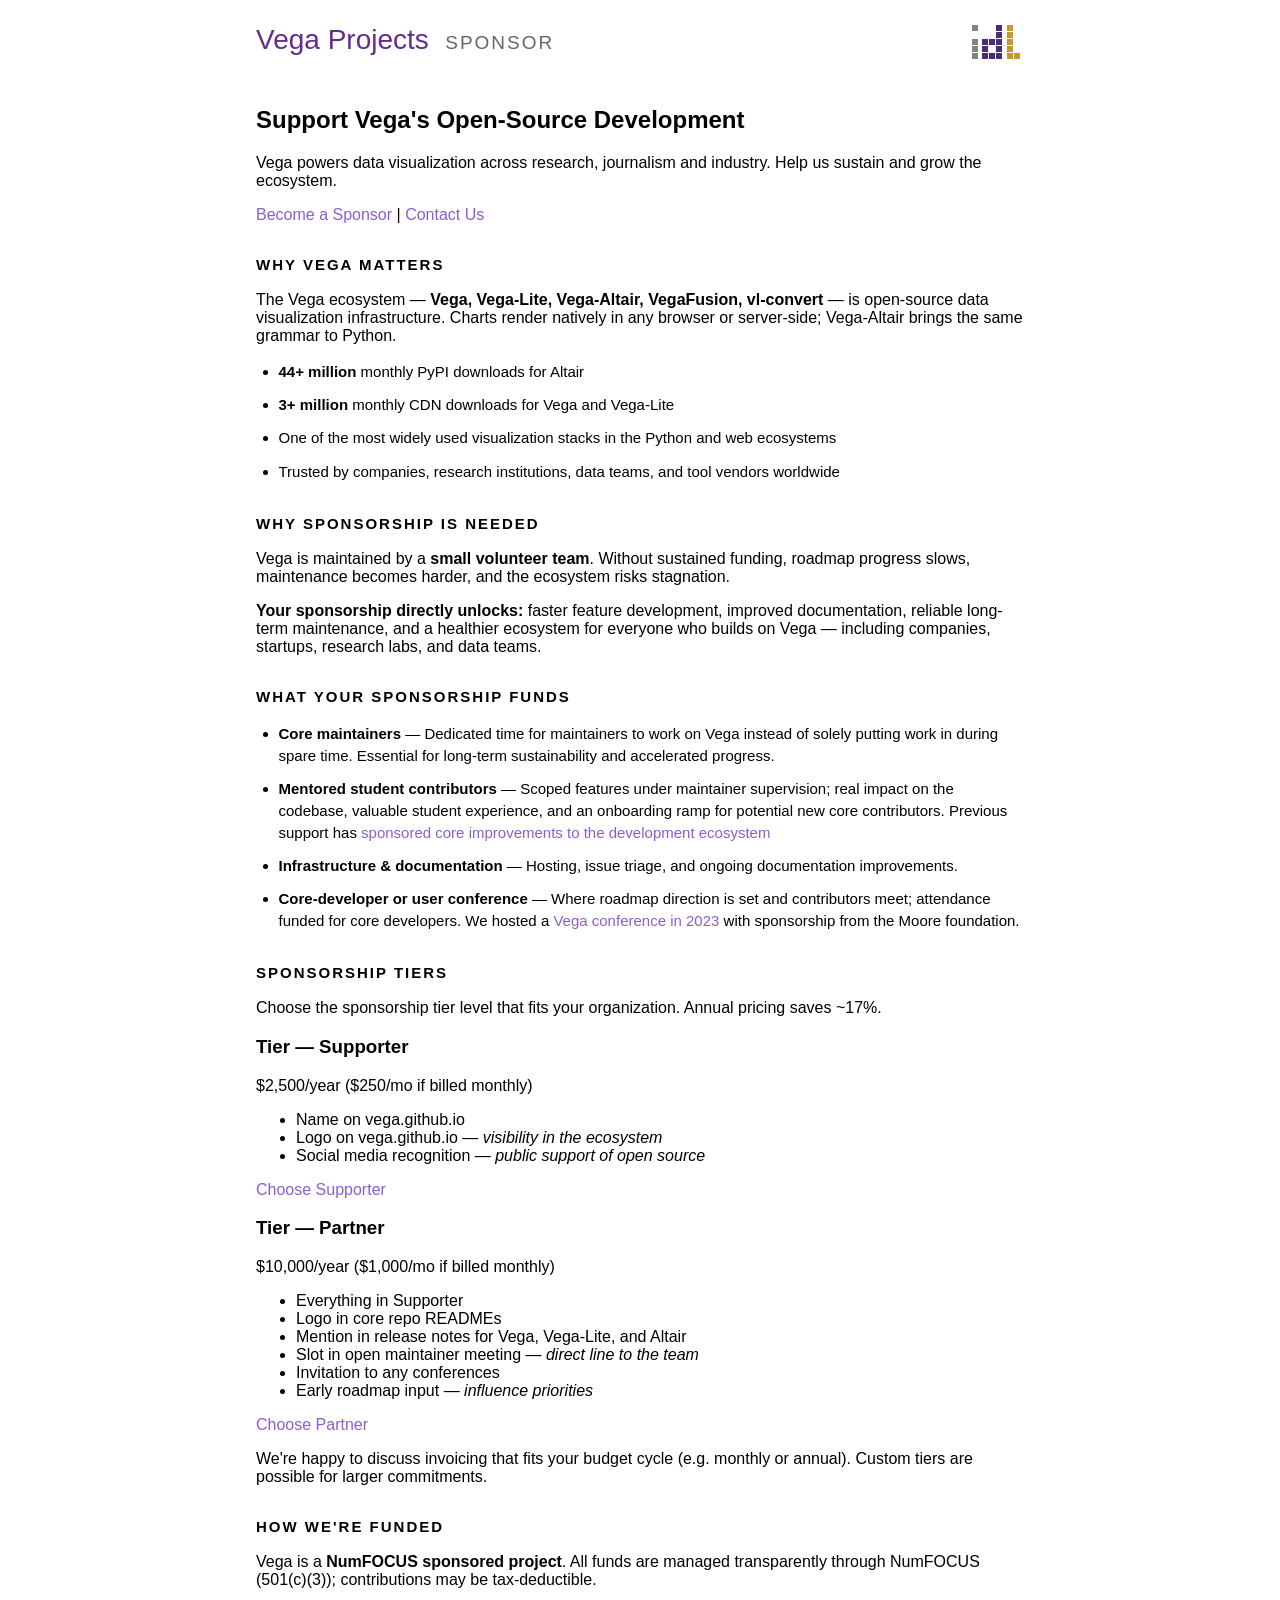
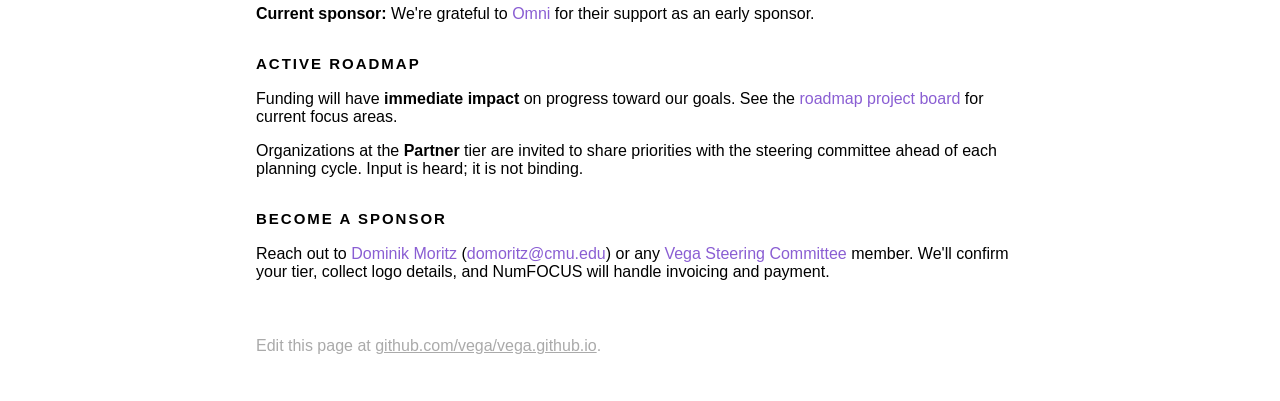
==== sponsor/index.html @ 0caa0bfd "updates" ====
<!DOCTYPE HTML>
<html>

<head>
    <meta charset="utf-8">
    <meta http-equiv="x-ua-compatible" content="ie=edge">
    <meta name="viewport" content="width=device-width, initial-scale=1.0">
    <title>Sponsor Vega</title>
    <meta name="description" content="Support Vega's open-source data visualization ecosystem. Your sponsorship enables faster feature development, better documentation, and reliable long-term maintenance — across research, journalism and industry worldwide.">

    <meta name="twitter:card" value="summary_large_image">
    <meta name="twitter:site" value="@vega_vis">
    <meta name="twitter:title" value="Sponsor Vega">
    <meta name="twitter:description" value="Support Vega's open-source data visualization ecosystem. Sponsorship enables faster development, better documentation, and reliable long-term maintenance.">

    <link rel="shortcut icon" href="../favicon.ico" />
    <link rel="stylesheet" type="text/css" href="../css/main.css" />
</head>

<body>
    <div id="main">
        <div class="header">
            <div class="pull-right">
                <a href="https://idl.cs.washington.edu/" title="Interactive Data Lab">
                    <img src="../images/idl-logo.png" />
                </a>
            </div>
            <div class="mark">
                <a href="../index.html" style="color: inherit; text-decoration: none;"><span class="uw">Vega Projects</span></a>
            </div>
            <div id="title">Sponsor</div>
            <br/>
        </div>

        <div class="content sponsor">
            <section class="hero">
                <h1>Support Vega's Open-Source Development</h1>
                <p>Vega powers data visualization across research, journalism and industry. Help us sustain and grow the ecosystem.</p>
                <div class="ctas">
                    <a href="#become-a-sponsor">Become a Sponsor</a>
                    |
                    <a href="#contact">Contact Us</a>
                </div>
            </section>

            <section>
                <div class="header">
                    <div class="lead">Why Vega Matters</div>
                </div>
                <p>
                    The Vega ecosystem — <strong>Vega, Vega-Lite, Vega-Altair, VegaFusion, vl-convert</strong> — is open-source data visualization infrastructure. Charts render natively in any browser or server-side; Vega-Altair brings the same grammar to Python.
                </p>
                <ul class="content-list">
                    <li><strong>44+ million</strong> monthly PyPI downloads for Altair</li>
                    <li><strong>3+ million</strong> monthly CDN downloads for Vega and Vega-Lite</li>
                    <li>One of the most widely used visualization stacks in the Python and web ecosystems</li>
                    <li>Trusted by companies, research institutions, data teams, and tool vendors worldwide</li>
                </ul>
            </section>

            <section class="alt">
                <div class="header">
                    <div class="lead">Why Sponsorship Is Needed</div>
                </div>
                <p>
                    Vega is maintained by a <strong>small volunteer team</strong>. Without sustained funding, roadmap progress slows, maintenance becomes harder, and the ecosystem risks stagnation.
                </p>
                <p>
                    <strong>Your sponsorship directly unlocks:</strong> faster feature development, improved documentation, reliable long-term maintenance, and a healthier ecosystem for everyone who builds on Vega — including companies, startups, research labs, and data teams.
                </p>
            </section>

            <section>
                <div class="header">
                    <div class="lead">What Your Sponsorship Funds</div>
                </div>
                <ul class="content-list">
                    <li><strong>Core maintainers</strong> — Dedicated time for maintainers to work on Vega instead of solely putting work in during spare time. Essential for long-term sustainability and accelerated progress.</li>
                    <li><strong>Mentored student contributors</strong> — Scoped features under maintainer supervision; real impact on the codebase, valuable student experience, and an onboarding ramp for potential new core contributors. Previous support has <a href="https://github.com/vega/.github/discussions/28">sponsored core improvements to the development ecosystem</a></li>
                    <li><strong>Infrastructure &amp; documentation</strong> — Hosting, issue triage, and ongoing documentation improvements.</li>
                    <li><strong>Core-developer or user conference</strong> — Where roadmap direction is set and contributors meet; attendance funded for core developers. We hosted a <a href="https://idl.cs.washington.edu/vega-conf/">Vega conference in 2023</a> with sponsorship from the Moore foundation.</li>
                </ul>
            </section>

            <section class="alt" id="tiers">
                <div class="header">
                    <div class="lead">Sponsorship Tiers</div>
                </div>
                <p class="intro">Choose the sponsorship tier level that fits your organization. Annual pricing saves ~17%.</p>

                <div class="tier-cards">
                    <div class="tier-card">
                        <h3>Tier — Supporter</h3>
                        <div class="tier-price">$2,500/year <span class="price-alt">($250/mo if billed monthly)</span></div>
                        <ul class="tier-benefits">
                            <li>Name on vega.github.io</li>
                            <li>Logo on vega.github.io — <em>visibility in the ecosystem</em></li>
                            <li>Social media recognition — <em>public support of open source</em></li>
                        </ul>
                        <a href="#become-a-sponsor">Choose Supporter</a>
                    </div>

                    <div class="tier-card recommended">
                        <h3>Tier — Partner</h3>
                        <div class="tier-price">$10,000/year <span class="price-alt">($1,000/mo if billed monthly)</span></div>
                        <ul class="tier-benefits">
                            <li>Everything in Supporter</li>
                            <li>Logo in core repo READMEs</li>
                            <li>Mention in release notes for Vega, Vega-Lite, and Altair</li>
                            <li>Slot in open maintainer meeting — <em>direct line to the team</em></li>
                            <li>Invitation to any conferences</li>
                            <li>Early roadmap input — <em>influence priorities</em></li>
                        </ul>
                        <a href="#become-a-sponsor">Choose Partner</a>
                    </div>
                </div>
                
                <p class="note">We're happy to discuss invoicing that fits your budget cycle (e.g. monthly or annual). Custom tiers are possible for larger commitments.</p>
            </section>

            <section>
                <div class="header">
                    <div class="lead">How We're Funded</div>
                </div>
                <p>Vega is a <strong>NumFOCUS sponsored project</strong>. All funds are managed transparently through NumFOCUS (501(c)(3)); contributions may be tax-deductible.</p>
                <p><strong>Current sponsor:</strong> We're grateful to <a href="https://omni.co">Omni</a> for their support as an early sponsor.</p>
            </section>

            <section class="alt">
                <div class="header">
                    <div class="lead">Active Roadmap</div>
                </div>
                <p>Funding will have <strong>immediate impact</strong> on progress toward our goals. See the <a href="https://github.com/orgs/vega/projects/9/views/3?pane=info">roadmap project board</a> for current focus areas.</p>
                <p>Organizations at the <strong>Partner</strong> tier are invited to share priorities with the steering committee ahead of each planning cycle. Input is heard; it is not binding.</p>
            </section>

            <section class="cta" id="become-a-sponsor">
                <span id="contact" aria-hidden="true"></span>
                <div class="header">
                    <div class="lead">Become a Sponsor</div>
                </div>
                <p>
                    Reach out to <a href="https://github.com/domoritz">Dominik Moritz</a> (<a href="mailto:domoritz@cmu.edu">domoritz@cmu.edu</a>) or any <a href="https://github.com/vega/.github/blob/main/STEERING-COMMITTEE.md">Vega Steering Committee</a> member. We'll confirm your tier, collect logo details, and NumFOCUS will handle invoicing and payment.
                </p>
            </section>
        </div>

        <div class="footer">
            Edit this page at
            <a href="https://github.com/vega/vega.github.io">github.com/vega/vega.github.io</a>.
        </div>

    </div>
</body>

</html>
---- css/main.css ----
body {
  font-family: Avenir, 'Helvetica Neue', Helvetica, Arial;
}

a {
  color: #8a5ed3;
  text-decoration: none;
}

a:hover {
  text-decoration: underline;
}

img {
  border: none;
}

strong,
b {
  font-weight: 600;
}

.right {
  margin-top: 2.0em;
  margin-left: 1em;
  float: right;
}

.pull-right {
  float: right;
  margin-top: -5px;
}

/* --- */

#main {
  max-width: 800px;
  display: flex;
  flex-direction: column;
  margin: 0 auto;
  box-sizing: border-box;
  padding: 16px;
}

.heading {
  margin-bottom: 5px;
  font-weight: 600;
  text-transform: uppercase;
  letter-spacing: 1px;
}

.uw {
  font-weight: 500;
  color: #652c90;
}

/* --- */

.header {
  margin-bottom: 18px;
}

.content .header {
  margin-top: 2em;
}

.header .mark {
  font-size: 28px;
  margin-right: 12px;
}

.header .mark,
#title {
  display: inline-block;
}

.header #title {
  font-size: 19px;
  font-weight: 100;
  color: #666;
  text-transform: uppercase;
  letter-spacing: 2px;
}

.header .lead {
  font-weight: 700;
}

.footer {
  margin-top: 40px;
  height: 40px;
  color: #aaa;
}

.footer a {
  color: #aaa;
  text-decoration: underline;
}

.new {
  background-color: #AB0202;
  color: white;
  padding: 1px 4px 1px 6px;
  font-size: 0.9em;
  border-radius: 2px;
  text-transform: uppercase;
}

/* --- */

.gutter {
  position: fixed;
  z-index: 5;
  height: 100%;
  background-color: white;
  left: 0;
  top: 0;
  padding-left: 20px;
  padding-top: 14px;
  padding-right: 4px;
}

.nav {
  margin-top: 55px;
}

.nav>a {
  font-size: 10px;
  font-weight: 500;
  text-transform: uppercase;
  letter-spacing: 2px;
  margin-right: 0.5em;
}

.nav .sub {
  margin-left: 2px;
  margin-bottom: 0.5em;
  font-size: 12px;
}

.twitter {
  display: inline-block;
  vertical-align: middle;
  width: 18px;
  height: 15px;
  background-position: 1px 2px;
  background-image: url([data-uri]);
  border: 1px solid #fff;
  border-radius: 4px;
}

.twitter:hover {
  background-color: #ca9eff;
  border-color: #8a5ed3;
}

.orgs {
  position: fixed;
  bottom: 16px;
}

.orgs a {
  display: block;
  margin-top: 4px;
}

.orgs img {
  border-radius: 4px;
}

.orgs a img:hover {
  box-shadow: 2px 2px 18px #8a5ed3;
}

/* --- */

.mission {
  margin-top: -4px;
  margin-bottom: 18px;
  font-size: 16px;
}

.spotlight {
  position: relative;
  margin-bottom: 1.3em;
  height: 200px;
}

.spotlight a {
  position: absolute;
  left: 0;
  top: 0;
  color: #000;
  display: none;
}

.spotlight .active {
  display: block;
}

.spotlight img {
  width: 780px;
  border-top-right-radius: 12px;
  border-bottom-left-radius: 12px;
}

.spotlight:hover img {
  box-shadow: 2px 2px 18px #8a5ed3;
}

.spotlight div {
  position: absolute;
  bottom: 15px;
  right: 35px;
  background: rgba(255, 255, 255, 0.95);
  border: 1px solid #ccc;
  border-top-right-radius: 6px;
  border-bottom-left-radius: 6px;
  padding: 4px 6px;
  text-align: right;
  font-size: 14px;
  font-weight: 500;
}

.lead {
  font-size: 15px;
  font-weight: 600;
  text-transform: uppercase;
  letter-spacing: 2px;
}

div.lead {
  margin-bottom: 0.5em;
}

.sidepanel {
  float: right;
  width: 200px;
}

.update,
.course {
  font-size: 14px;
  margin-bottom: 1em;
}

.update a {
  font-weight: 500;
}

.update .date,
.course .level {
  font-style: italic;
}

.courses {
  margin-top: 1.5em;
}

.recents {
  width: 570px;
}

.allpubs {
  margin-left: 1em;
  font-size: 13px;
  line-height: 20px;
  font-weight: 400;
  letter-spacing: 0px;
}

.recents .event {
  font-weight: 500;
  margin-bottom: 1em;
  font-size: 14px;
}

.recent .paper div.title,
.recent .paper div.authors,
.recent .paper div.venue {
  display: inline;
  margin-right: 0.4em;
}

/* --- */

.pub>.title {
  font-size: 19px;
  font-weight: 600;
}

.pub>.authors {
  font-size: 16px;
  margin-bottom: 1em;
}

.pub>.figure {
  margin: 1.5em 0 1.5em 25px;
}

.pub>.figure img {
  max-width: 700px;
}

.pub>.figure .caption {
  font-size: 13px;
  margin-right: 25px;
}

.pub .heading {
  margin-top: 24px;
  margin-bottom: 5px;
  font-size: 12px;
}

.pub .text,
.pub .materials {
  font-size: 15px;
  font-weight: 300;
  margin-bottom: 1em;
}

.pub .player {
  margin-top: 4px;
}

.papers {
  margin-bottom: 2em;
}

.papers .heading {
  margin-left: 138px;
  margin-bottom: 10px;
  font-size: 15px;
}

.paper {
  font-size: 15px;
  font-weight: 300;
  line-height: 20px;
  margin-bottom: 1.5em;
  clear: left;
}

.paper .entry {
  margin-left: 138px;
  line-height: 1.2em;
}

.paper .title {
  font-weight: 600;
}

.paper .journal {
  font-style: italic;
}

.links {
  margin-top: 10px;
}

.paper .note,
.links .note {
  font-weight: 500;
}

pre.bibtex {
  font-family: Courier New, monospace;
  font-size: 16px;
  line-height: 22px;
  white-space: pre-wrap;
}

.project .teaser-img {
  position: relative;
}

.project .play-button {
  position: absolute;
  opacity: 0.7;
  top: 110px;
  left: 300px;
  cursor: pointer;
}

.project .play-button:hover {
  opacity: 0.8;
}

.project .teaser-video {
  display: none;
}

.project .title sup {
  font-weight: 100;
  font-size: 12px;
  color: #666;
}

.project .abstract a {
  font-weight: 600;
}

.project a.btn {
  display: inline-block;
  font-weight: 400;
  text-align: center;
  vertical-align: middle;
  cursor: pointer;
  border: 1px solid #652C90;
  padding: 6px 12px;
  font-size: 14px;
  line-height: 1.42857143;
  border-radius: 4px;
  color: #FFF;
  background-color: #652C90;
  margin: 10px 0;
}

.project .btn:hover {
  background-color: #8A5ED3;
  border-color: #8A5ED3;
}

.thumbnail-wrapper {
  display: flex;
  justify-content: space-between;
  align-content: space-between;
  font-size: 15px;
  font-weight: 300;
  line-height: 20px;
  margin-bottom: 1.5em;
  clear: left;
}

.thumbnail {
  display: flex;
  flex-direction: column;
  width: calc(50% - 20px);
  box-sizing: border-box;
}

.thumbnail .desc {
  text-align: left;
}

.thumbnail .lead {
  text-align: left;
  font-weight: 500;
}

.thumbnail--image {
  height: 225px;
  padding: 4px;
  border: 1px solid #ccc;
  margin-bottom: 16px;
}

.thumbnail--image img {
  object-fit: cover;
  width: 100%;
  min-height: 100%;
  max-height: 100%;
}

/* --- */

.people .heading {
  margin-top: 1em;
  margin-bottom: 10px;
  font-size: 15px;
}

.people .list {
  width: 790px;
  -moz-column-count: 3;
  -webkit-column-count: 3;
  column-count: 3;
}

.person,
.group {
  position: relative;
  display: inline-block;
  vertical-align: top;
  padding-right: 10px;
  padding-bottom: 10px;
  width: 123px;
  height: 176px;
  overflow: hidden;
}

.group,
.group img {
  width: 256px;
}

.person a,
.group a {
  position: absolute;
}

.person img {
  border-radius: 12px;
  width: 123px;
  opacity: 0.7;
}

.person img:hover {
  opacity: 0.9;
}

.person .nickname {
  position: absolute;
  z-index: 2;
  left: 12px;
  bottom: 12px;
  color: black;
  font-size: 18px;
  font-weight: 500;
  color: #fff;
  text-shadow: 1px 1px 3px #000;
  pointer-events: none;
}

.person:hover .nickname {
  color: #aa7ef3;
  text-shadow: 1px 1px 3px #000;
}

.group .name {
  margin-top: 2em;
  font-size: 19px;
  font-weight: 500;
}

.group .affiliation {
  font-style: italic;
  font-size: 16px;
}

.group .interests {
  margin-top: 0.5em;
  font-size: 14px;
}

.about a.b {
  font-weight: 600;
}

.about .lead {
  margin-top: 1.5em;
}

.about .quote {
  padding-right: 5px;
  margin-bottom: 1.3em;
  font-style: italic;
}

.about .para {
  margin-bottom: 0.5em;
}

.about .quote,
.about .para {
  line-height: 24px;
}

/* --- sponsor / content pages --- */

.sponsor-table-wrapper {
  overflow-x: auto;
}

.sponsor-table {
  width: 100%;
  border-collapse: collapse;
  font-size: 15px;
  font-weight: 300;
  line-height: 20px;
  margin: 1em 0 1.5em;
}

.sponsor-table th,
.sponsor-table td {
  border: 1px solid #ddd;
  padding: 8px 12px;
  text-align: left;
}

.sponsor-table th {
  font-weight: 600;
  background-color: #f9f9f9;
}

.sponsor-table tbody tr:nth-child(even) {
  background-color: #fcfcfc;
}

.content-list {
  font-size: 15px;
  font-weight: 300;
  line-height: 22px;
  margin: 0.5em 0 1.5em;
  padding-left: 1.5em;
}

.content-list li {
  margin-bottom: 0.75em;
}

@media only screen and (max-width: 425px) {
  .thumbnail-wrapper {
    flex-direction: column;
  }
  .thumbnail {
    margin-top: 16px;
    width: 100%;
  }
}
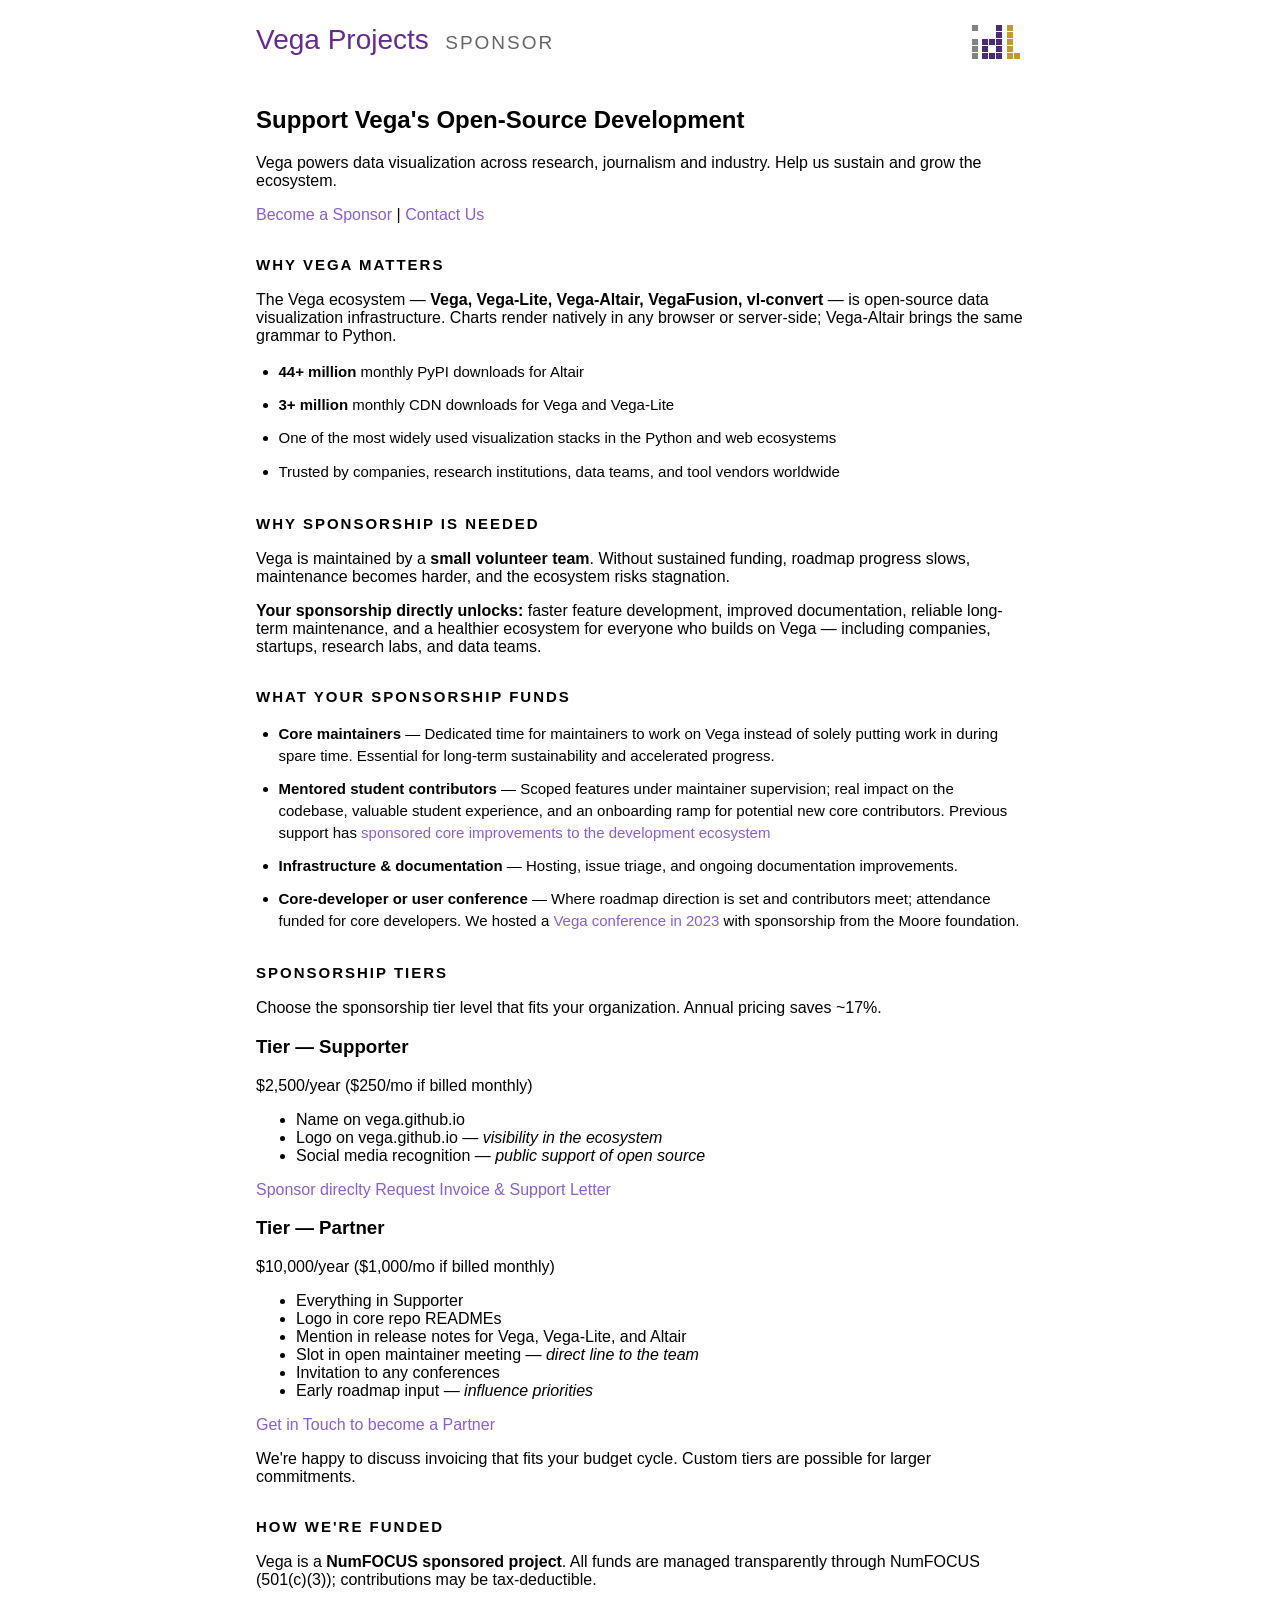
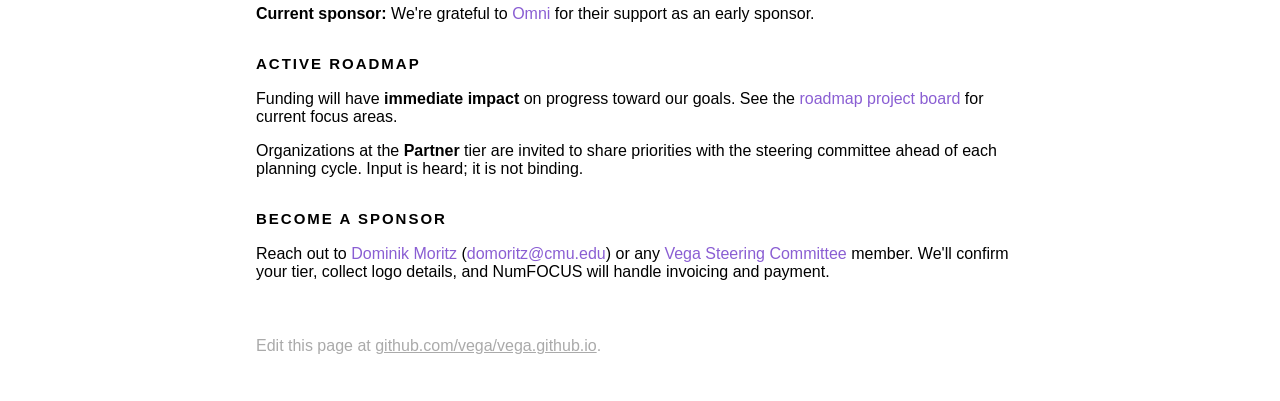
==== commit d92dc585: "Add sponsorship links" ====
--- a/sponsor/index.html
+++ b/sponsor/index.html
@@ -97,7 +97,8 @@
                             <li>Logo on vega.github.io — <em>visibility in the ecosystem</em></li>
                             <li>Social media recognition — <em>public support of open source</em></li>
                         </ul>
-                        <a href="#become-a-sponsor">Choose Supporter</a>
+                        <a href="https://payments-na1.hubspot.com/payments/purchase/hscs_MJEKsvsFmplfw3B5AlAZMUN0iY0MD1IWoNTGQusKEj3BFd1PIaNNZUhutEFZ0ftT?referrer=SPONSOR">Sponsor direclty</a>
+                        <a href="mailto:domoritz@cmu.edu">Request Invoice & Support Letter</a>
                     </div>
 
                     <div class="tier-card recommended">
@@ -111,11 +112,11 @@
                             <li>Invitation to any conferences</li>
                             <li>Early roadmap input — <em>influence priorities</em></li>
                         </ul>
-                        <a href="#become-a-sponsor">Choose Partner</a>
+                        <a href="mailto:domoritz@cmu.edu">Get in Touch to become a Partner</a>
                     </div>
                 </div>
                 
-                <p class="note">We're happy to discuss invoicing that fits your budget cycle (e.g. monthly or annual). Custom tiers are possible for larger commitments.</p>
+                <p class="note">We're happy to discuss invoicing that fits your budget cycle. Custom tiers are possible for larger commitments.</p>
             </section>
 
             <section>
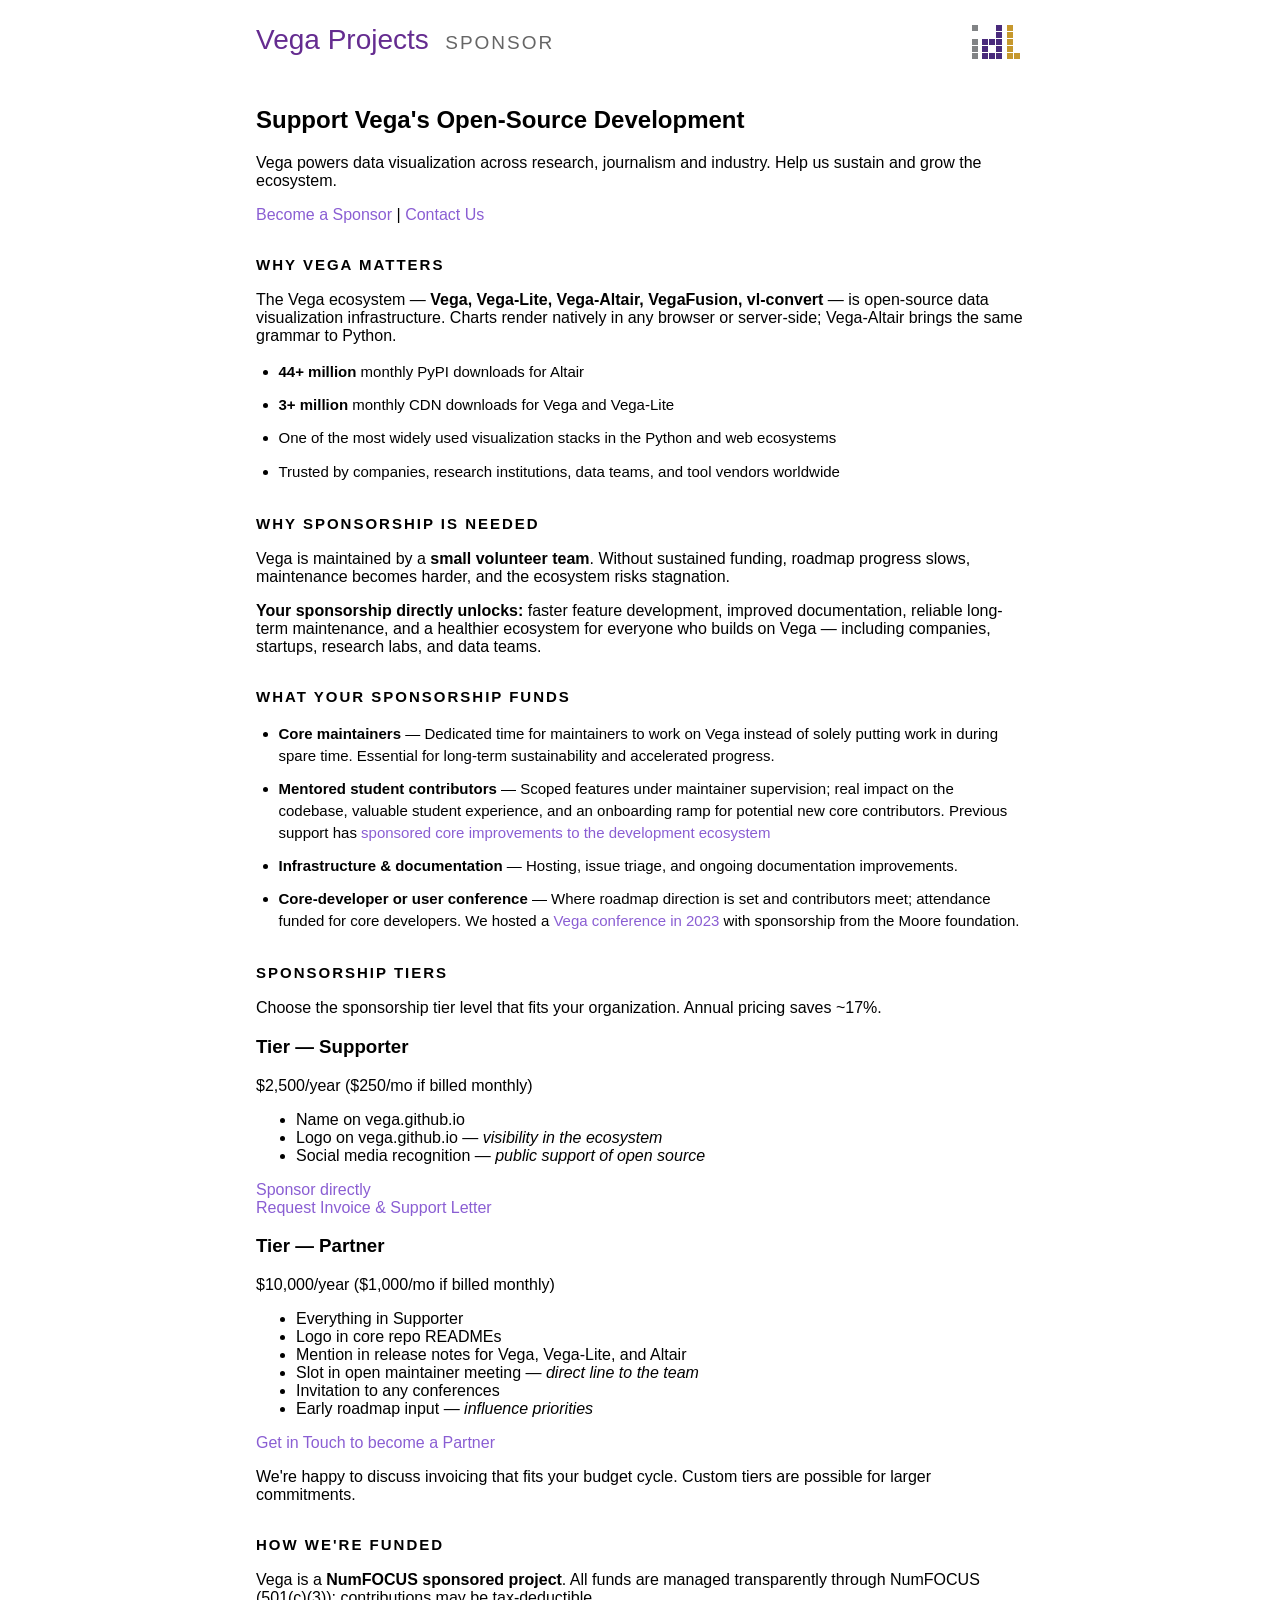
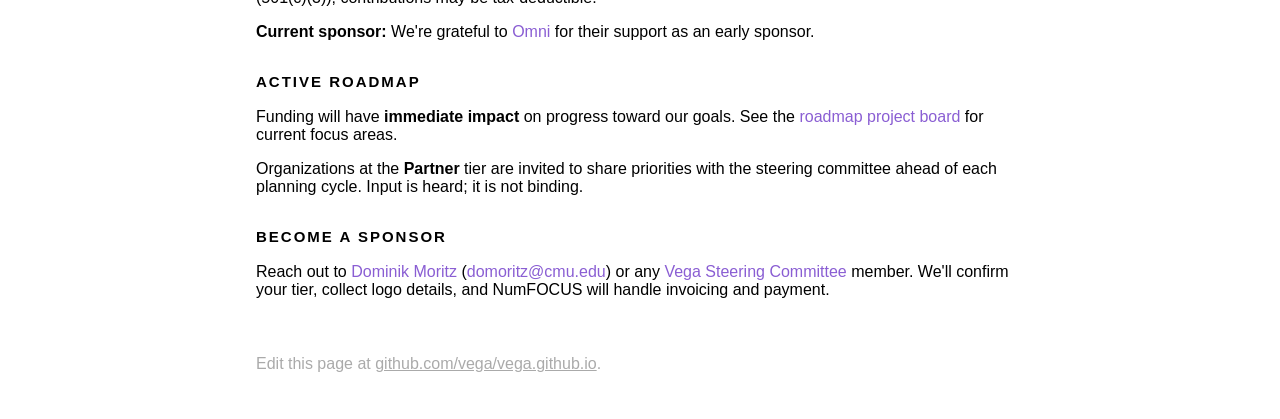
==== commit 68a40e97: "Add mailto" ====
--- a/sponsor/index.html
+++ b/sponsor/index.html
@@ -97,8 +97,8 @@
                             <li>Logo on vega.github.io — <em>visibility in the ecosystem</em></li>
                             <li>Social media recognition — <em>public support of open source</em></li>
                         </ul>
-                        <a href="https://payments-na1.hubspot.com/payments/purchase/hscs_MJEKsvsFmplfw3B5AlAZMUN0iY0MD1IWoNTGQusKEj3BFd1PIaNNZUhutEFZ0ftT?referrer=SPONSOR">Sponsor direclty</a>
-                        <a href="mailto:domoritz@cmu.edu">Request Invoice & Support Letter</a>
+                        <a href="https://payments-na1.hubspot.com/payments/purchase/hscs_MJEKsvsFmplfw3B5AlAZMUN0iY0MD1IWoNTGQusKEj3BFd1PIaNNZUhutEFZ0ftT?referrer=SPONSOR">Sponsor directly</a><br/>
+                        <a href="mailto:domoritz@cmu.edu?subject=Request Invoice & Support Letter for Vega Supporter&body=Hi Dominik%0D%0A%0D%0AWe would like to become a Vega supporter. Could you send us a support letter and invoice?%0D%0A%0D%0AThank you!">Request Invoice & Support Letter</a>
                     </div>
 
                     <div class="tier-card recommended">
@@ -112,7 +112,7 @@
                             <li>Invitation to any conferences</li>
                             <li>Early roadmap input — <em>influence priorities</em></li>
                         </ul>
-                        <a href="mailto:domoritz@cmu.edu">Get in Touch to become a Partner</a>
+                        <a href="mailto:domoritz@cmu.edu?subject=Become a Vega Partner&body=Hi Dominik%0D%0A%0D%0AWe would like to become a Vega partner. Please send us a corporate sponsorship letter.%0D%0A%0D%0AThank you!">Get in Touch to become a Partner</a>
                     </div>
                 </div>
                 
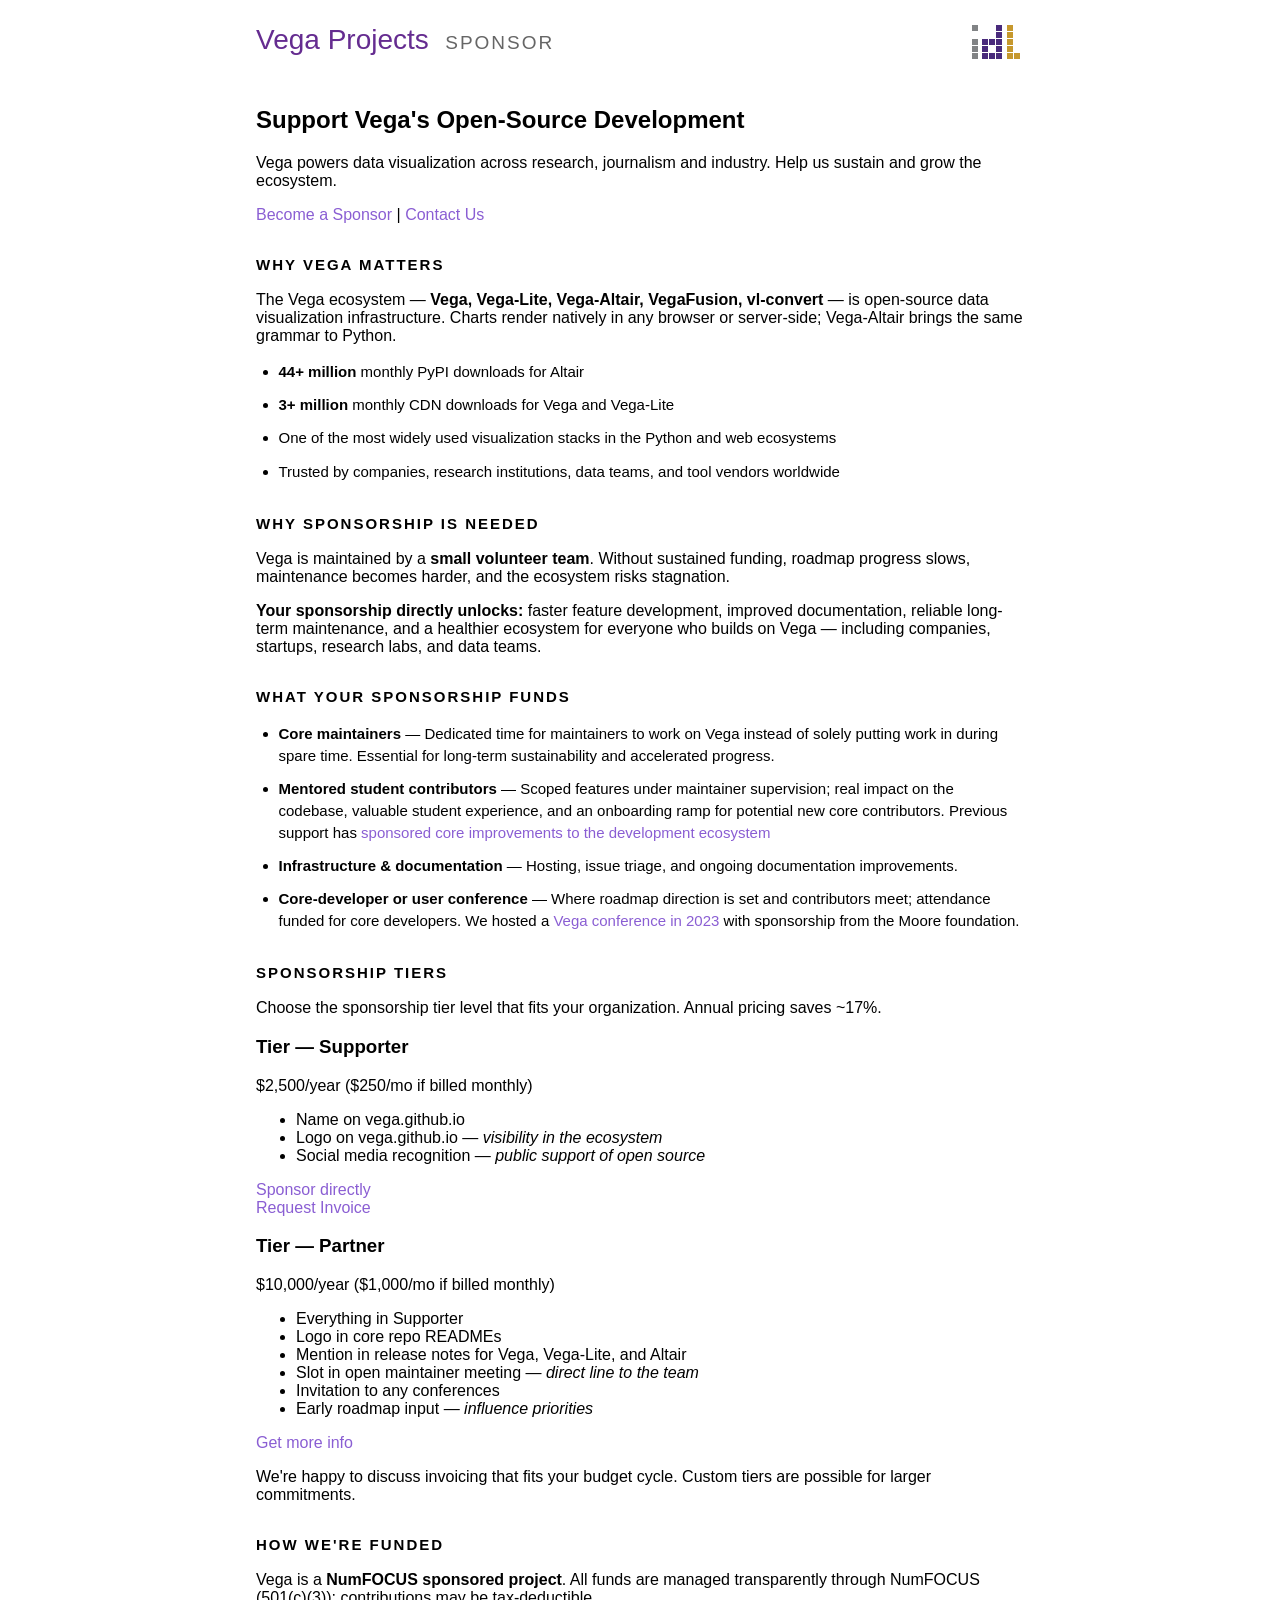
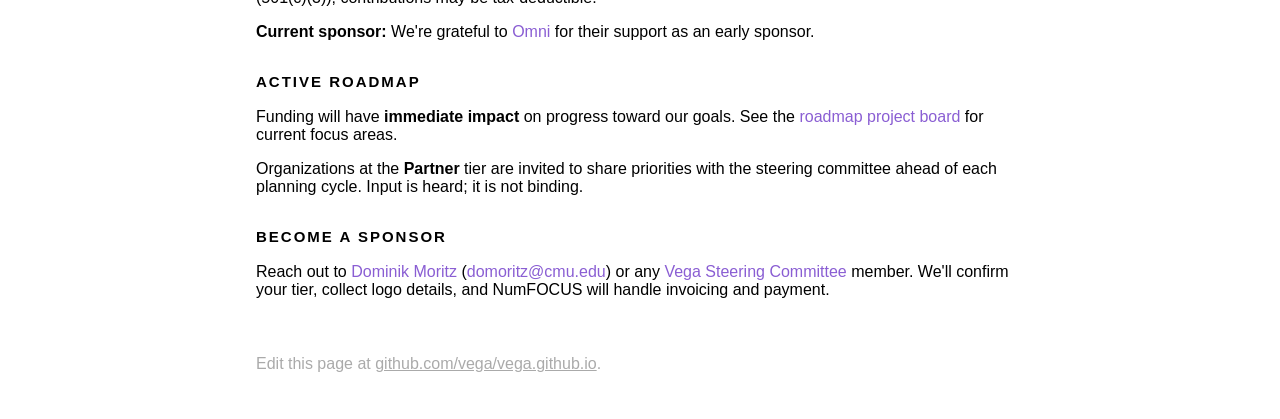
==== commit d0f66f95: "Update sponsorship links and email requests fixes and suggestions by MK" ====
--- a/sponsor/index.html
+++ b/sponsor/index.html
@@ -97,8 +97,8 @@
                             <li>Logo on vega.github.io — <em>visibility in the ecosystem</em></li>
                             <li>Social media recognition — <em>public support of open source</em></li>
                         </ul>
-                        <a href="https://payments-na1.hubspot.com/payments/purchase/hscs_MJEKsvsFmplfw3B5AlAZMUN0iY0MD1IWoNTGQusKEj3BFd1PIaNNZUhutEFZ0ftT?referrer=SPONSOR">Sponsor directly</a><br/>
-                        <a href="mailto:domoritz@cmu.edu?subject=Request Invoice & Support Letter for Vega Supporter&body=Hi Dominik%0D%0A%0D%0AWe would like to become a Vega supporter. Could you send us a support letter and invoice?%0D%0A%0D%0AThank you!">Request Invoice & Support Letter</a>
+                        <a href="https://payments-na1.hubspot.com/payments/purchase/hscs_RY32vqWQu952FkpEpeN6vcwYxkTSsHrSex3QUHt7AUZFh98aySLhdKcAOP9HnGD7?referrer=SPONSOR">Sponsor directly</a><br/>
+                        <a href="mailto:domoritz@cmu.edu?subject=Request Invoice for Vega Supporter&body=Hi Dominik%0D%0A%0D%0AWe would like to become a Vega supporter. Could you send us an invoice?%0D%0A%0D%0AThank you!">Request Invoice</a>
                     </div>
 
                     <div class="tier-card recommended">
@@ -112,7 +112,7 @@
                             <li>Invitation to any conferences</li>
                             <li>Early roadmap input — <em>influence priorities</em></li>
                         </ul>
-                        <a href="mailto:domoritz@cmu.edu?subject=Become a Vega Partner&body=Hi Dominik%0D%0A%0D%0AWe would like to become a Vega partner. Please send us a corporate sponsorship letter.%0D%0A%0D%0AThank you!">Get in Touch to become a Partner</a>
+                        <a href="mailto:domoritz@cmu.edu?subject=Become a Vega Partner&body=Hi Dominik%0D%0A%0D%0AWe would like to become a Vega partner. Please send us a corporate sponsorship letter.%0D%0A%0D%0AThank you!">Get more info</a>
                     </div>
                 </div>
                 
